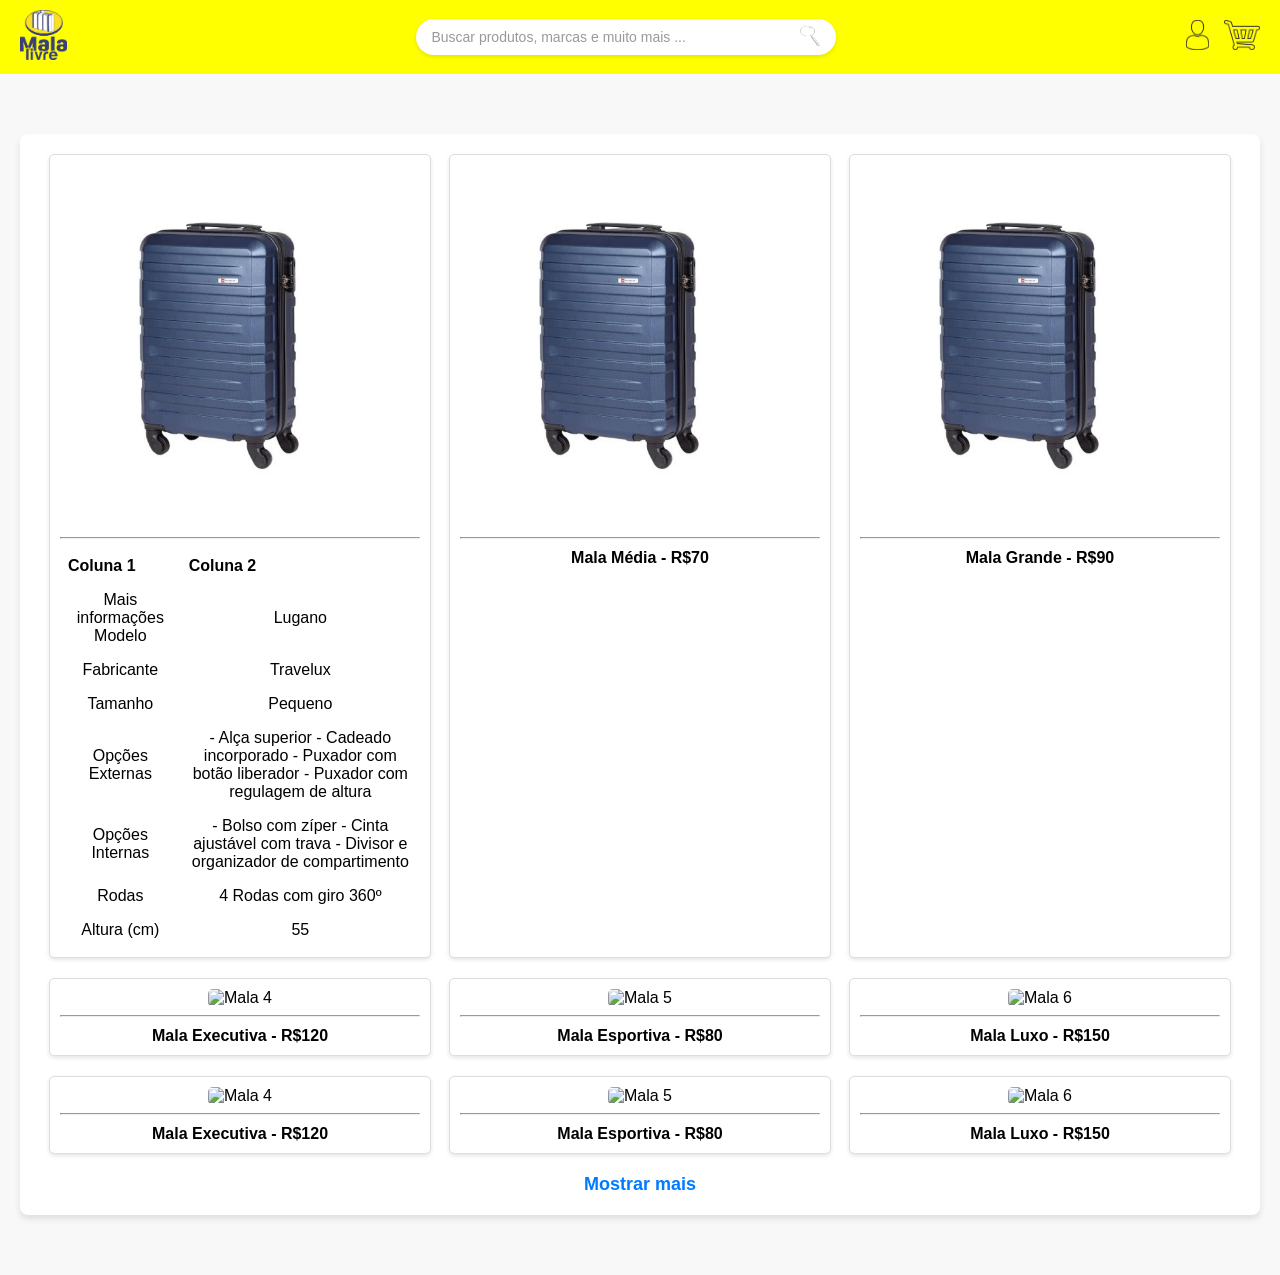
==== index.html @ 4aea2308 "init commit" ====
<!DOCTYPE html>
<html lang="pt-br">
<head>
    <meta charset="UTF-8">
    <meta name="viewport" content="width=device-width, initial-scale=1.0">
    <link rel="icon" href="img/logo.png" type="image/x-icon">
    <title>MalasLivre</title>
    <link rel="stylesheet" href="styles.css">
</head>
<body>
    <!-- Barra de navegação -->
    <nav class="navbar">
        <div class="logo">
            <img src="img/logo.png" alt="Logo da Loja" class="logo-img">
        </div>
        <div class="search-bar">
            <input type="text" placeholder="Buscar produtos, marcas e muito mais ..." class="search-input">
            <button type="submit" class="search-button">
                <img src="img/lupa-icon.png" alt="Buscar" class="search-icon">
            </button>
        </div>
        <div class="nav-icons">
            <a href="cadastrar.html" class="icon-link">
                <img src="img/login.png" alt="Ícone de Login" class="icon">
            </a>
            <a href="carrinho.html" class="icon-link">
                <img src="img/carrinho.png" alt="Ícone de Carrinho" class="icon">
            </a>
        </div>
    </nav>

    <!-- Corpo principal -->
    <main class="main-content">
        <!-- Primeira linha de malas -->
        <div class="row">
            <div class="item">
                <img src="img/malas/mala1.webp" alt="Mala 1" class="item-img">
                <hr>
                <p class="item-description">
                    

                    <table border="0" style="border-collapse: collapse; width: 100%;">
                        <thead>
                            <tr>
                                <th style="padding: 8px; text-align: left;">Coluna 1</th>
                                <th style="padding: 8px; text-align: left;">Coluna 2</th>
                            </tr>
                        </thead>
                        <tbody>
                            <!-- Linhas da tabela -->
                            <tr>
                                <td style="padding: 8px;">Mais informações Modelo</td>
                                <td style="padding: 8px;">Lugano</td>
                            </tr>
                            <tr>
                                <td style="padding: 8px;">Fabricante</td>
                                <td style="padding: 8px;">Travelux</td>
                            </tr>
                            <tr>
                                <td style="padding: 8px;">Tamanho</td>
                                <td style="padding: 8px;">Pequeno</td>
                            </tr>
                            <tr>
                                <td style="padding: 8px;">Opções Externas</td>
                                <td style="padding: 8px;">- Alça superior
                                    - Cadeado incorporado
                                    - Puxador com botão liberador
                                    - Puxador com regulagem de altura</td>
                            </tr>
                            <tr>
                                <td style="padding: 8px;">Opções Internas</td>
                                <td style="padding: 8px;">- Bolso com zíper
                                    - Cinta ajustável com trava
                                    - Divisor e organizador de compartimento</td>
                            </tr>
                            <tr>
                                <td style="padding: 8px;">Rodas</td>
                                <td style="padding: 8px;">4 Rodas com giro 360º</td>
                            </tr>
                            <tr>
                                <td style="padding: 8px;">Altura (cm)</td>
                                <td style="padding: 8px;">55</td>
                            </tr>
                        </tbody>
                    </table>
                    


                </p>
            </div>
            <div class="item">
                <img src="img/malas/mala1.webp" alt="Mala 2" class="item-img">
                <hr>
                <p class="item-description">Mala Média - R$70</p>
            </div>
            <div class="item">
                <img src="img/malas/mala1.webp" alt="Mala 3" class="item-img">
                <hr>
                <p class="item-description">Mala Grande - R$90</p>
            </div>
        </div>

        <!-- Segunda linha de malas -->
        <div class="row">
            <div class="item">
                <img src="mala4.jpg" alt="Mala 4" class="item-img">
                <hr>
                <p class="item-description">Mala Executiva - R$120</p>
            </div>
            <div class="item">
                <img src="mala5.jpg" alt="Mala 5" class="item-img">
                <hr>
                <p class="item-description">Mala Esportiva - R$80</p>
            </div>
            <div class="item">
                <img src="mala6.jpg" alt="Mala 6" class="item-img">
                <hr>
                <p class="item-description">Mala Luxo - R$150</p>
            </div>
        </div>

         <!--Terceira linha de malas -->
         <div class="row">
            <div class="item">
                <img src="mala4.jpg" alt="Mala 4" class="item-img">
                <hr>
                <p class="item-description">Mala Executiva - R$120</p>
            </div>
            <div class="item">
                <img src="mala5.jpg" alt="Mala 5" class="item-img">
                <hr>
                <p class="item-description">Mala Esportiva - R$80</p>
            </div>
            <div class="item">
                <img src="mala6.jpg" alt="Mala 6" class="item-img">
                <hr>
                <p class="item-description">Mala Luxo - R$150</p>
            </div>
        </div>

        <!-- Link "Mostrar mais" -->
        <div class="show-more">
            <a href="#mais" class="show-more-link">Mostrar mais</a>
        </div>
    </main>
</body>
</html>
---- styles.css ----
/* Reset */
body, h1, p, a {
    margin: 0;
    padding: 0;
    box-sizing: border-box;
}

body {
    font-family: Arial, sans-serif;
    background-color: #f8f8f8;
    margin: 0;
    padding: 0;
}

/* Navbar */
.navbar {
    display: flex;
    justify-content: space-between;
    align-items: center;
    background-color: #FFFF00; /* Cor de fundo amarela */
    padding: 10px 20px;
    color: white;
}

.logo-img {
    height: 50px;
}

/* Campo de busca no navbar */
.search-bar {
    display: flex;
    align-items: center;
    background-color: #ffffff;
    border-radius: 20px;
    padding: 5px 10px;
    max-width: 400px;
    width: 100%;
    box-shadow: 0px 2px 4px rgba(0, 0, 0, 0.1);
}

.search-input {
    border: none;
    outline: none;
    font-size: 14px;
    flex: 1; /* Ocupa o espaço disponível */
    padding: 5px;
    border-radius: 20px;
    background-color: transparent;
}

.search-input::placeholder {
    color: #999; /* Cor do texto do placeholder */
}

.search-button {
    background: none;
    border: none;
    cursor: pointer;
}

.search-icon {
    width: 20px;
    height: 20px;
}

/* Ícones no navbar */
.nav-icons {
    display: flex;
    gap: 15px;
}

.icon {
    height: 30px;
    cursor: pointer;
}

/* Centralizar o conteúdo do corpo */
.main-content {
    max-width: 1200px;
    margin: 60px auto; /* Espaço superior de 60px */
    padding: 20px;
    background-color: #ffffff;
    border-radius: 8px;
    box-shadow: 0px 4px 6px rgba(0, 0, 0, 0.1);
}

/* Estilo das linhas de malas */
.row {
    display: flex;
    justify-content: space-around;
    margin-bottom: 20px;
}

.item {
    background-color: white;
    border: 1px solid #ddd;
    border-radius: 5px;
    width: 30%;
    text-align: center;
    padding: 10px;
    box-shadow: 0px 2px 4px rgba(0, 0, 0, 0.1);
}

.item-img {
    width: 100%;
    height: auto;
    border-radius: 5px;
}

.item-description {
    font-size: 16px;
    font-weight: bold;
    margin-top: 10px;
}

/* Link "Mostrar mais" */
.show-more {
    text-align: center;
    margin-top: 20px;
}

.show-more-link {
    text-decoration: none;
    color: #007BFF;
    font-size: 18px;
    font-weight: bold;
    transition: color 0.3s;
}

.show-more-link:hover {
    color: #0056b3;
}
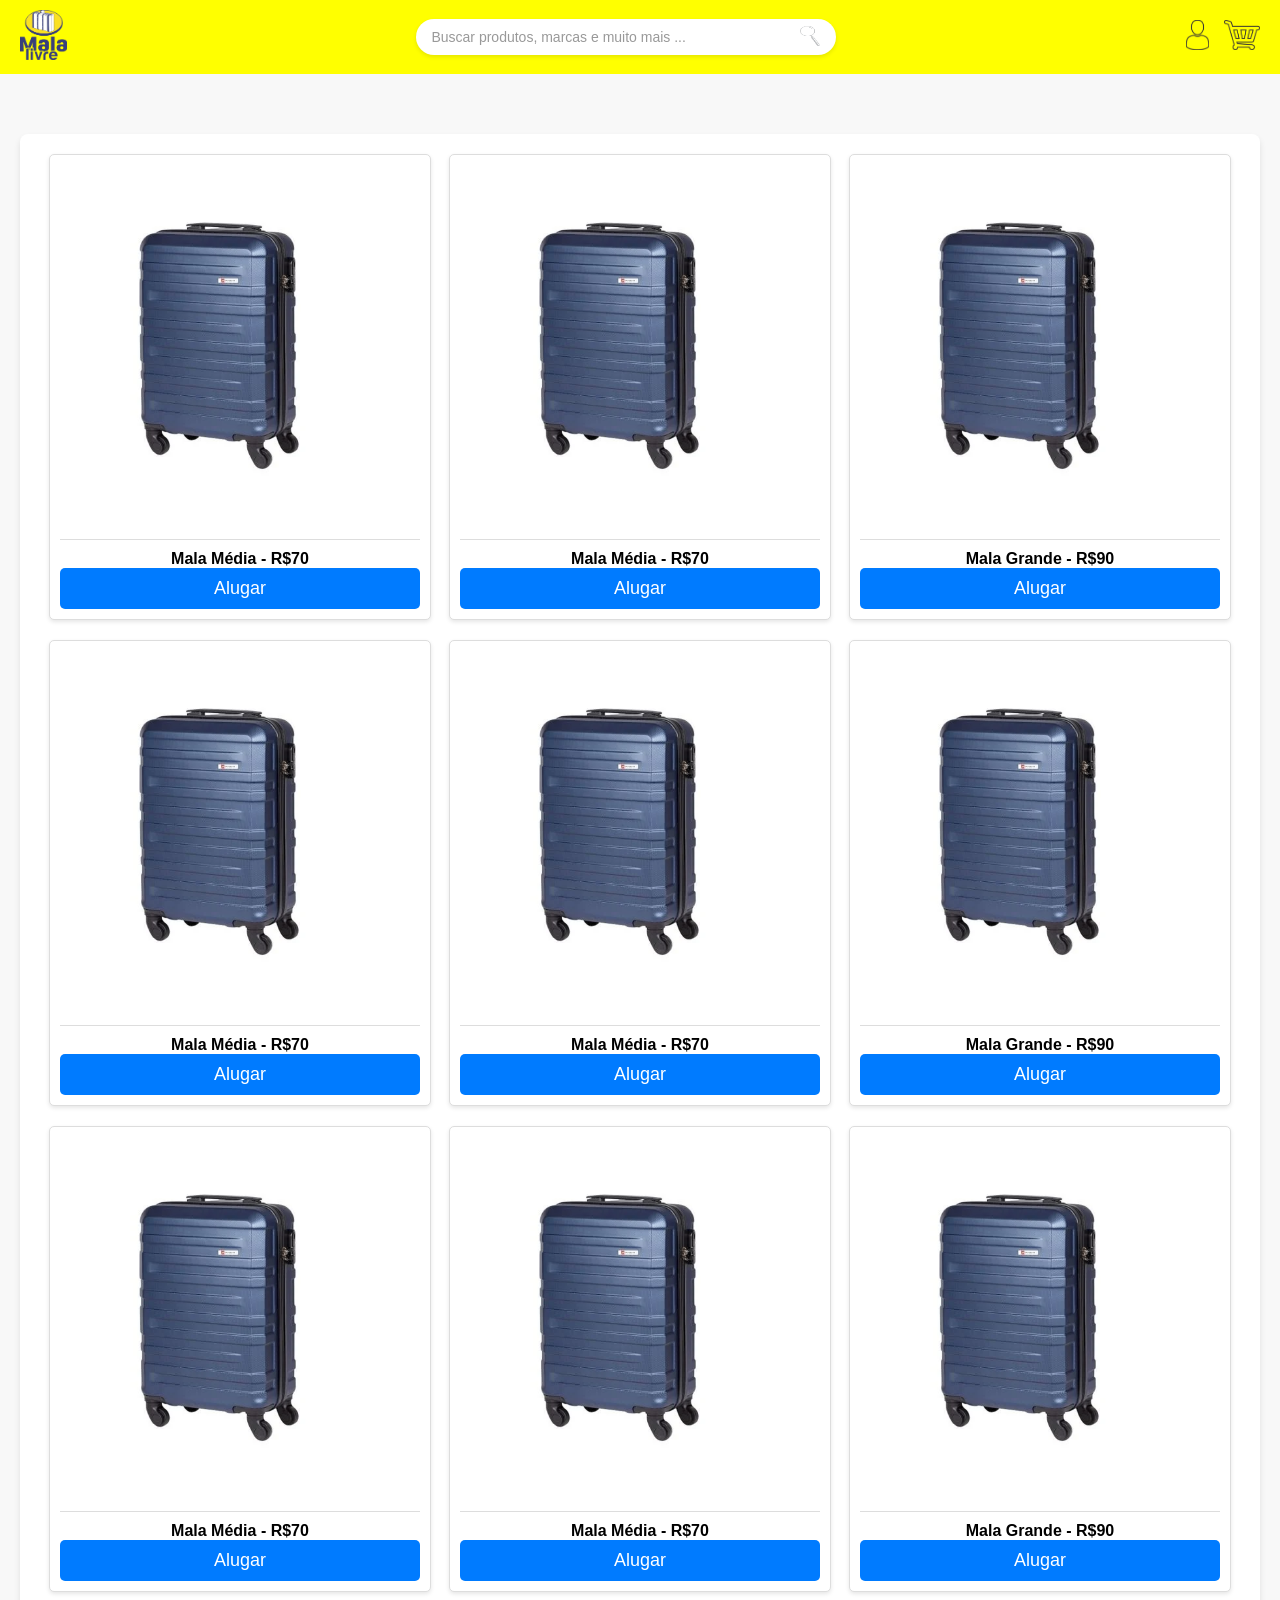
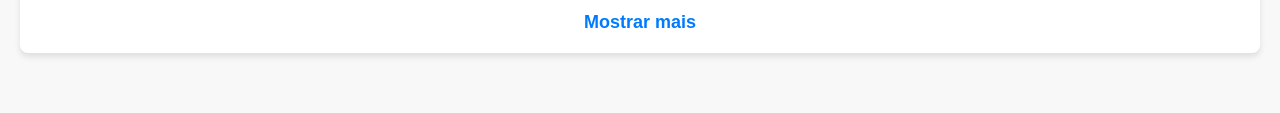
==== commit 6fd34773: "27.11" ====
--- a/index.html
+++ b/index.html
@@ -11,7 +11,7 @@
     <!-- Barra de navegação -->
     <nav class="navbar">
         <div class="logo">
-            <img src="img/logo.png" alt="Logo da Loja" class="logo-img">
+            <a href="index.html" ><img src="img/logo.png" alt="Logo da Loja" class="logo-img"></a>
         </div>
         <div class="search-bar">
             <input type="text" placeholder="Buscar produtos, marcas e muito mais ..." class="search-input">
@@ -20,7 +20,7 @@
             </button>
         </div>
         <div class="nav-icons">
-            <a href="cadastrar.html" class="icon-link">
+            <a href="login.html" class="icon-link">
                 <img src="img/login.png" alt="Ícone de Login" class="icon">
             </a>
             <a href="carrinho.html" class="icon-link">
@@ -37,104 +37,69 @@
                 <img src="img/malas/mala1.webp" alt="Mala 1" class="item-img">
                 <hr>
                 <p class="item-description">
-                    
-
-                    <table border="0" style="border-collapse: collapse; width: 100%;">
-                        <thead>
-                            <tr>
-                                <th style="padding: 8px; text-align: left;">Coluna 1</th>
-                                <th style="padding: 8px; text-align: left;">Coluna 2</th>
-                            </tr>
-                        </thead>
-                        <tbody>
-                            <!-- Linhas da tabela -->
-                            <tr>
-                                <td style="padding: 8px;">Mais informações Modelo</td>
-                                <td style="padding: 8px;">Lugano</td>
-                            </tr>
-                            <tr>
-                                <td style="padding: 8px;">Fabricante</td>
-                                <td style="padding: 8px;">Travelux</td>
-                            </tr>
-                            <tr>
-                                <td style="padding: 8px;">Tamanho</td>
-                                <td style="padding: 8px;">Pequeno</td>
-                            </tr>
-                            <tr>
-                                <td style="padding: 8px;">Opções Externas</td>
-                                <td style="padding: 8px;">- Alça superior
-                                    - Cadeado incorporado
-                                    - Puxador com botão liberador
-                                    - Puxador com regulagem de altura</td>
-                            </tr>
-                            <tr>
-                                <td style="padding: 8px;">Opções Internas</td>
-                                <td style="padding: 8px;">- Bolso com zíper
-                                    - Cinta ajustável com trava
-                                    - Divisor e organizador de compartimento</td>
-                            </tr>
-                            <tr>
-                                <td style="padding: 8px;">Rodas</td>
-                                <td style="padding: 8px;">4 Rodas com giro 360º</td>
-                            </tr>
-                            <tr>
-                                <td style="padding: 8px;">Altura (cm)</td>
-                                <td style="padding: 8px;">55</td>
-                            </tr>
-                        </tbody>
-                    </table>
-                    
-
-
+                    <p class="item-description">Mala Média - R$70</p>
+                   <a href="mala.html"> <button type="submit" class="login-button">Alugar</button></a>
                 </p>
             </div>
             <div class="item">
                 <img src="img/malas/mala1.webp" alt="Mala 2" class="item-img">
                 <hr>
                 <p class="item-description">Mala Média - R$70</p>
+                <a href="mala.html"> <button type="submit" class="login-button">Alugar</button></a>
             </div>
             <div class="item">
                 <img src="img/malas/mala1.webp" alt="Mala 3" class="item-img">
                 <hr>
                 <p class="item-description">Mala Grande - R$90</p>
+                <a href="mala.html"> <button type="submit" class="login-button">Alugar</button></a>
             </div>
         </div>
 
         <!-- Segunda linha de malas -->
         <div class="row">
             <div class="item">
-                <img src="mala4.jpg" alt="Mala 4" class="item-img">
+                <img src="img/malas/mala1.webp" alt="Mala 1" class="item-img">
                 <hr>
-                <p class="item-description">Mala Executiva - R$120</p>
+                <p class="item-description">
+                    <p class="item-description">Mala Média - R$70</p>
+                   <a href="mala.html"> <button type="submit" class="login-button">Alugar</button></a>
+                </p>
             </div>
             <div class="item">
-                <img src="mala5.jpg" alt="Mala 5" class="item-img">
+                <img src="img/malas/mala1.webp" alt="Mala 2" class="item-img">
                 <hr>
-                <p class="item-description">Mala Esportiva - R$80</p>
+                <p class="item-description">Mala Média - R$70</p>
+                <a href="mala.html"> <button type="submit" class="login-button">Alugar</button></a>
             </div>
             <div class="item">
-                <img src="mala6.jpg" alt="Mala 6" class="item-img">
+                <img src="img/malas/mala1.webp" alt="Mala 3" class="item-img">
                 <hr>
-                <p class="item-description">Mala Luxo - R$150</p>
+                <p class="item-description">Mala Grande - R$90</p>
+                <a href="mala.html"> <button type="submit" class="login-button">Alugar</button></a>
             </div>
         </div>
 
          <!--Terceira linha de malas -->
          <div class="row">
             <div class="item">
-                <img src="mala4.jpg" alt="Mala 4" class="item-img">
+                <img src="img/malas/mala1.webp" alt="Mala 1" class="item-img">
                 <hr>
-                <p class="item-description">Mala Executiva - R$120</p>
+                <p class="item-description">
+                    <p class="item-description">Mala Média - R$70</p>
+                   <a href="mala.html"> <button type="submit" class="login-button">Alugar</button></a>
+                </p>
             </div>
             <div class="item">
-                <img src="mala5.jpg" alt="Mala 5" class="item-img">
+                <img src="img/malas/mala1.webp" alt="Mala 2" class="item-img">
                 <hr>
-                <p class="item-description">Mala Esportiva - R$80</p>
+                <p class="item-description">Mala Média - R$70</p>
+                <a href="mala.html"> <button type="submit" class="login-button">Alugar</button></a>
             </div>
             <div class="item">
-                <img src="mala6.jpg" alt="Mala 6" class="item-img">
+                <img src="img/malas/mala1.webp" alt="Mala 3" class="item-img">
                 <hr>
-                <p class="item-description">Mala Luxo - R$150</p>
+                <p class="item-description">Mala Grande - R$90</p>
+                <a href="mala.html"> <button type="submit" class="login-button">Alugar</button></a>
             </div>
         </div>
 
--- a/styles.css
+++ b/styles.css
@@ -130,3 +130,542 @@
 .show-more-link:hover {
     color: #0056b3;
 }
+/* Container do formulário de login */
+.login-container {
+    display: flex;
+    flex-direction: column;
+    align-items: center;
+    justify-content: center;
+    text-align: center;
+    margin: 100px auto; /* Aumenta a margem superior para distanciar do nav */
+    padding: 40px;
+    background-color: #ffffff;
+    border-radius: 8px;
+    box-shadow: 0px 4px 6px rgba(0, 0, 0, 0.1);
+    max-width: 400px;
+}
+/* Título do formulário */
+.login-container h1 {
+    font-size: 24px;
+    color: #333;
+    margin-bottom: 20px;
+}
+
+/* Inputs de login */
+.login-input {
+    width: 100%;
+    padding: 10px;
+    margin-bottom: 15px;
+    border: 1px solid #ddd;
+    border-radius: 5px;
+    font-size: 16px;
+}
+
+/* Botão de envio */
+.login-button {
+    width: 100%;
+    padding: 10px;
+    background-color: #007BFF;
+    color: white;
+    border: none;
+    border-radius: 5px;
+    font-size: 18px;
+    cursor: pointer;
+    transition: background-color 0.3s;
+}
+
+.login-button:hover {
+    background-color: #0056b3;
+}
+
+/* Estilo do perfil */
+.profile-header {
+    display: flex;
+    align-items: center;
+    gap: 20px;
+    margin-bottom: 40px;
+}
+
+.profile-picture {
+    width: 100px;
+    height: 100px;
+    border-radius: 50%;
+    background-color: #ddd;
+    display: flex;
+    justify-content: center;
+    align-items: center;
+    font-size: 20px;
+    color: #555;
+}
+
+.profile-info h2 {
+    margin: 0;
+    font-size: 24px;
+    color: #333;
+}
+
+.profile-info p {
+    margin: 5px 0 0 0;
+    font-size: 16px;
+    color: #666;
+}
+
+/* Estilo dos blocos de opções */
+.options-container {
+    display: flex;
+    flex-direction: column;
+    gap: 20px;
+}
+
+.option {
+    display: flex;
+    align-items: center;
+    gap: 20px;
+    background-color: #f9f9f9;
+    padding: 15px;
+    border-radius: 8px;
+    box-shadow: 0px 4px 6px rgba(0, 0, 0, 0.1);
+}
+
+.option-circle {
+    width: 50px;
+    height: 50px;
+    border-radius: 50%;
+    background-color: #ddd;
+    display: flex;
+    justify-content: center;
+    align-items: center;
+}
+
+.option-info h3 {
+    margin: 0;
+    font-size: 18px;
+    color: #333;
+}
+
+.option-info p {
+    margin: 5px 0 0 0;
+    font-size: 14px;
+    color: #666;
+}
+
+/* Estilo para a página mala.html */
+.product-container {
+    display: flex;
+    gap: 20px;
+    margin: 20px;
+    padding: 20px;
+    background-color: #fff;
+    border-radius: 8px;
+    box-shadow: 0px 4px 6px rgba(0, 0, 0, 0.1);
+}
+
+.product-image img {
+    width: 100%;
+    max-width: 300px;
+    border-radius: 8px;
+}
+
+.product-info {
+    flex: 1;
+    padding: 10px;
+}
+
+.product-info h3 {
+    margin-bottom: 10px;
+    font-size: 24px;
+}
+
+.product-info p {
+    margin: 5px 0;
+    font-size: 16px;
+}
+
+.rent-button {
+    margin: 10px 0;
+    padding: 10px 20px;
+    background-color: #007BFF;
+    color: white;
+    border: none;
+    border-radius: 5px;
+    cursor: pointer;
+    font-size: 18px;
+    transition: background-color 0.3s;
+}
+
+.rent-button:hover {
+    background-color: #0056b3;
+}
+
+.product-table {
+    width: 100%;
+    margin-top: 20px;
+    border-collapse: collapse;
+}
+
+.product-table td {
+    padding: 8px;
+    border: 1px solid #ddd;
+    font-size: 14px;
+}
+
+.other-options {
+    margin: 20px;
+    padding: 20px;
+    background-color: #fff;
+    border-radius: 8px;
+    box-shadow: 0px 4px 6px rgba(0, 0, 0, 0.1);
+}
+
+.carousel {
+    display: flex;
+    gap: 10px;
+    overflow-x: auto;
+    padding: 10px 0;
+}
+
+.carousel-item {
+    text-align: center;
+    min-width: 80px;
+}
+
+.carousel-item img {
+    width: 100px;
+    height: 100px;
+    border-radius: 4px;
+}
+
+.carousel-item p {
+    margin-top: 5px;
+    font-size: 14px;
+}
+
+/* Seção "Outras opções" */
+.other-options {
+    margin-top: 30px;
+}
+
+.other-options h3 {
+    text-align: center;
+    font-size: 20px;
+    color: #333;
+    margin-bottom: 20px;
+}
+
+.carousel {
+    display: flex;
+    justify-content: space-around;
+    gap: 15px;
+    flex-wrap: wrap; /* Para ajustar em telas menores */
+}
+
+.carousel-item {
+    border: 1px solid #ddd;
+    border-radius: 8px;
+    padding: 10px;
+    background-color: #fff;
+    text-align: center;
+    width: 150px; /* Define o tamanho dos itens */
+    box-shadow: 0px 4px 6px rgba(0, 0, 0, 0.1);
+    transition: transform 0.3s ease, box-shadow 0.3s ease;
+}
+
+.carousel-item img {
+    width: 100%;
+    height: auto;
+    margin-bottom: 10px;
+    border-radius: 4px;
+}
+
+.carousel-item p {
+    font-size: 14px;
+    color: #555;
+    margin: 10px 0;
+}
+
+.carousel-item .login-button {
+    font-size: 14px;
+    padding: 5px 10px;
+    border-radius: 4px;
+}
+
+.carousel-item:hover {
+    transform: scale(1.05); /* Aumenta levemente o item ao passar o mouse */
+    box-shadow: 0px 6px 10px rgba(0, 0, 0, 0.2);
+}
+/* Container principal do produto */
+.product-container {
+    display: flex;
+    justify-content: space-between;
+    align-items: flex-start;
+    gap: 20px;
+    padding: 20px;
+}
+
+/* Lado esquerdo: imagem */
+.product-image {
+    flex: 1;
+    display: flex;
+    justify-content: center;
+    align-items: center;
+}
+
+.product-image img {
+    max-width: 100%;
+    border-radius: 8px;
+}
+
+/* Lado direito: informações */
+.product-details {
+    flex: 2;
+    padding: 0 20px;
+}
+
+/* Linha vertical entre os lados */
+.product-container .product-image {
+    border-right: 2px solid #ddd; /* Linha vertical */
+    padding-right: 20px; /* Espaço interno para a borda */
+}
+
+/* Tabela de informações */
+.product-info-table {
+    display: flex;
+    justify-content: space-between;
+    margin-top: 20px;
+}
+
+.info-column {
+    flex: 1;
+    padding: 0 10px;
+}
+
+.info-column p {
+    margin: 5px 0;
+    font-size: 14px;
+}
+
+/* Botão de alugar */
+.rent-button {
+    margin-top: 20px;
+    padding: 10px 20px;
+    background-color: #007BFF;
+    color: white;
+    border: none;
+    border-radius: 5px;
+    font-size: 16px;
+    cursor: pointer;
+    transition: background-color 0.3s;
+}
+
+.rent-button:hover {
+    background-color: #0056b3;
+}
+
+/* Estilo para a linha de confirmação */
+.confirmation-row {
+    display: flex;
+    align-items: center;
+    justify-content: space-between;
+    margin-bottom: 20px;
+    padding: 10px;
+    background-color: #fff;
+    border: 1px solid #ddd;
+    border-radius: 8px;
+    box-shadow: 0px 4px 6px rgba(0, 0, 0, 0.1);
+}
+
+.checkbox {
+    margin-right: 10px;
+}
+
+.checkbox-label {
+    flex: 1; /* Para ocupar espaço disponível */
+    font-size: 16px;
+    color: #333;
+}
+
+.check-button {
+    padding: 5px 15px;
+    background-color: #007BFF;
+    color: white;
+    border: none;
+    border-radius: 4px;
+    cursor: pointer;
+    transition: background-color 0.3s;
+}
+
+.check-button:hover {
+    background-color: #0056b3;
+}
+
+.info-text {
+    font-size: 14px;
+    color: #666;
+    margin-left: 20px;
+}
+
+.frete-value {
+    font-size: 16px;
+    font-weight: bold;
+    color: #333;
+}
+
+/* Botão para continuar */
+.continue-button {
+    display: block;
+    margin: 20px auto;
+    padding: 10px 20px;
+    background-color: #007BFF;
+    color: white;
+    border: none;
+    border-radius: 5px;
+    font-size: 18px;
+    cursor: pointer;
+    transition: background-color 0.3s;
+}
+
+.continue-button:hover {
+    background-color: #0056b3;
+}
+
+/* Layout principal dividido */
+.content-wrapper {
+    display: flex;
+    justify-content: space-between;
+    align-items: flex-start;
+    gap: 20px;
+    margin-top: 20px;
+}
+
+/* Lado esquerdo */
+.left-side {
+    flex: 1;
+    display: flex;
+    flex-direction: column;
+    gap: 15px;
+    padding: 10px;
+}
+
+/* Opções de pagamento */
+.payment-option {
+    display: flex;
+    align-items: center;
+    gap: 10px;
+}
+
+/* Divisória vertical */
+.divider {
+    width: 2px;
+    background-color: #ddd;
+    height: auto;
+}
+
+/* Lado direito */
+.right-side {
+    flex: 2;
+    padding: 10px;
+}
+
+.right-side h3 {
+    margin-bottom: 10px;
+}
+
+hr {
+    border: none;
+    height: 1px;
+    background-color: #ddd;
+    margin: 10px 0;
+}
+
+/* Tabela de resumo */
+.summary-table {
+    width: 100%;
+    border-collapse: collapse;
+    margin-bottom: 10px;
+}
+
+.summary-table td {
+    padding: 8px;
+    font-size: 14px;
+    border-bottom: 1px solid #ddd;
+}
+
+/* Valor total */
+.total-amount {
+    font-size: 16px;
+    font-weight: bold;
+    color: #333;
+    text-align: right;
+}
+
+/* Estilo para imagem de verificação */
+.verified-img {
+    max-width: 100%;
+    height: auto;
+    margin-bottom: 20px;
+    display: block;
+    margin-left: auto;
+    margin-right: auto;
+}
+
+/* Mensagem de sucesso */
+.success-message {
+    text-align: center;
+    font-size: 18px;
+    font-weight: bold;
+    color: #28a745; /* Verde */
+}
+
+/* Botão de baixar comprovante */
+.download-button {
+    display: block;
+    margin: 20px auto;
+    padding: 10px 20px;
+    background-color: #007BFF;
+    color: white;
+    border: none;
+    border-radius: 5px;
+    font-size: 16px;
+    cursor: pointer;
+    transition: background-color 0.3s;
+}
+
+.download-button:hover {
+    background-color: #0056b3;
+}
+
+/* Estilo para imagem de verificação */
+.verified-img {
+    max-width: 20%;
+    height: auto;
+    margin-bottom: 20px;
+    display: block;
+    margin-left: auto;
+    margin-right: auto;
+}
+
+/* Mensagem de sucesso */
+.success-message {
+    text-align: center;
+    font-size: 18px;
+    font-weight: bold;
+    color: #28a745; /* Verde */
+}
+
+/* Botão de baixar comprovante */
+.download-button {
+    display: block;
+    margin: 20px auto;
+    padding: 10px 20px;
+    background-color: #007BFF;
+    color: white;
+    border: none;
+    border-radius: 5px;
+    font-size: 16px;
+    cursor: pointer;
+    transition: background-color 0.3s;
+}
+
+.download-button:hover {
+    background-color: #0056b3;
+}
